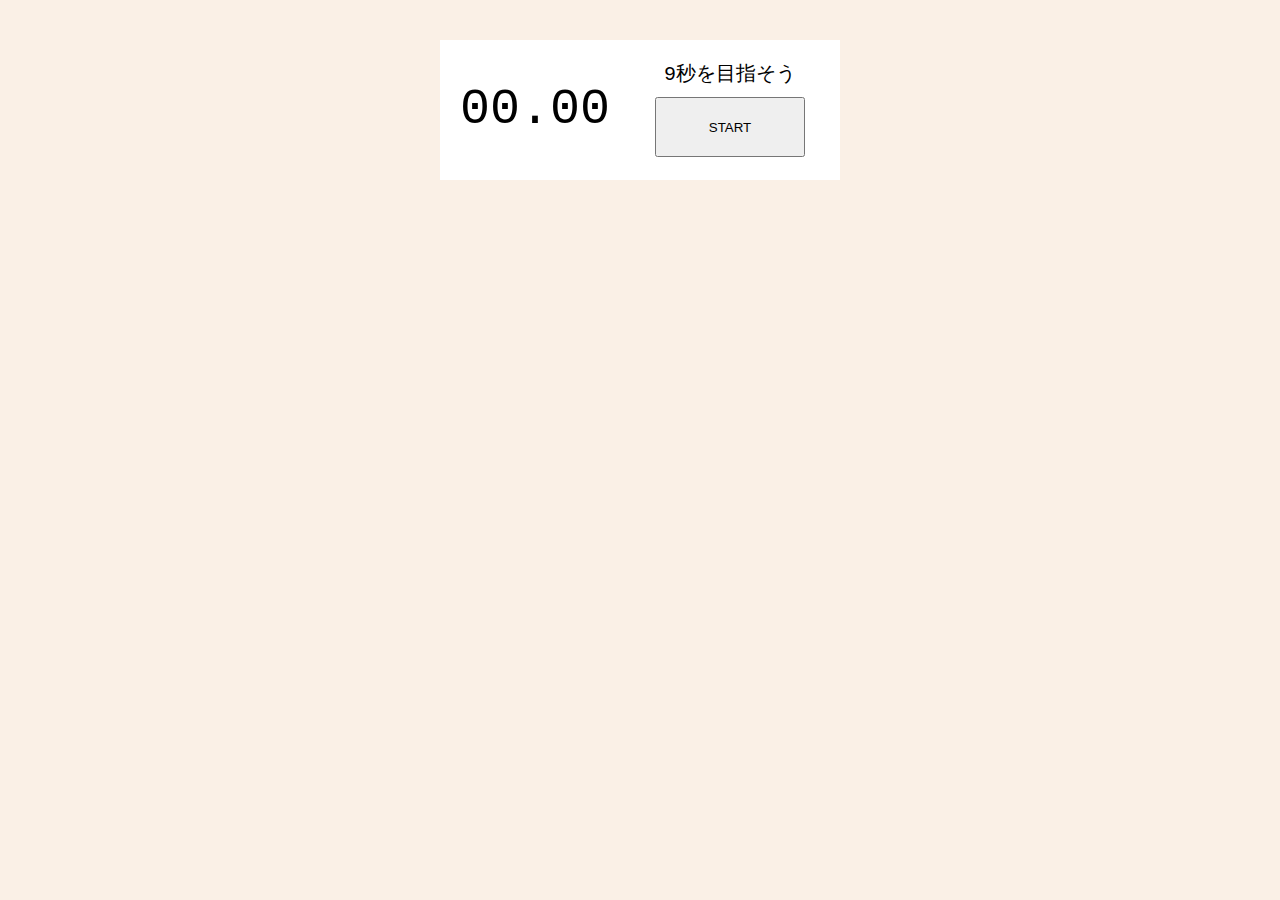
==== works/timer-game/index.html @ 752c882d "Add files via upload" ====
<!DOCTYPE html>
<html lang="ja">
<head>
  <meta charset="UTF-8">
  <title>タイマーゲーム</title>
  <link rel="stylesheet" href="timerGame.css">
</head>
<body id="timerGame">
  <div class="container">
    <div class="left" id="timer">00.00</div>
    <div class="right">
      <div id="goal"></div>
      <button id="timerGameBtn" class="start">START</button>
    </div>
  </div>
  <script src="timerGame.js"></script>
</body>
</html>
---- works/timer-game/timerGame.css ----
#timerGame {
  background: linen;
  text-align: center;
  font-family: 'Courier New', Courier, monospace;
}

#timerGame .container {
  background: white;
  width: 360px;
  height: 100px;
  margin: 40px auto;
  padding: 20px;
  display: flex;
  justify-content: space-between;
}

#timerGame .left {
  font-size: 50px;
  line-height: 100px;
}

#timerGame .right {
  font-size: 20px;
  width: 180px;
  text-align: center;
}

#timerGameBtn {
  display: block;
  margin: 10px auto;
  width: 150px;
  height: 60px;
  cursor: pointer;
}
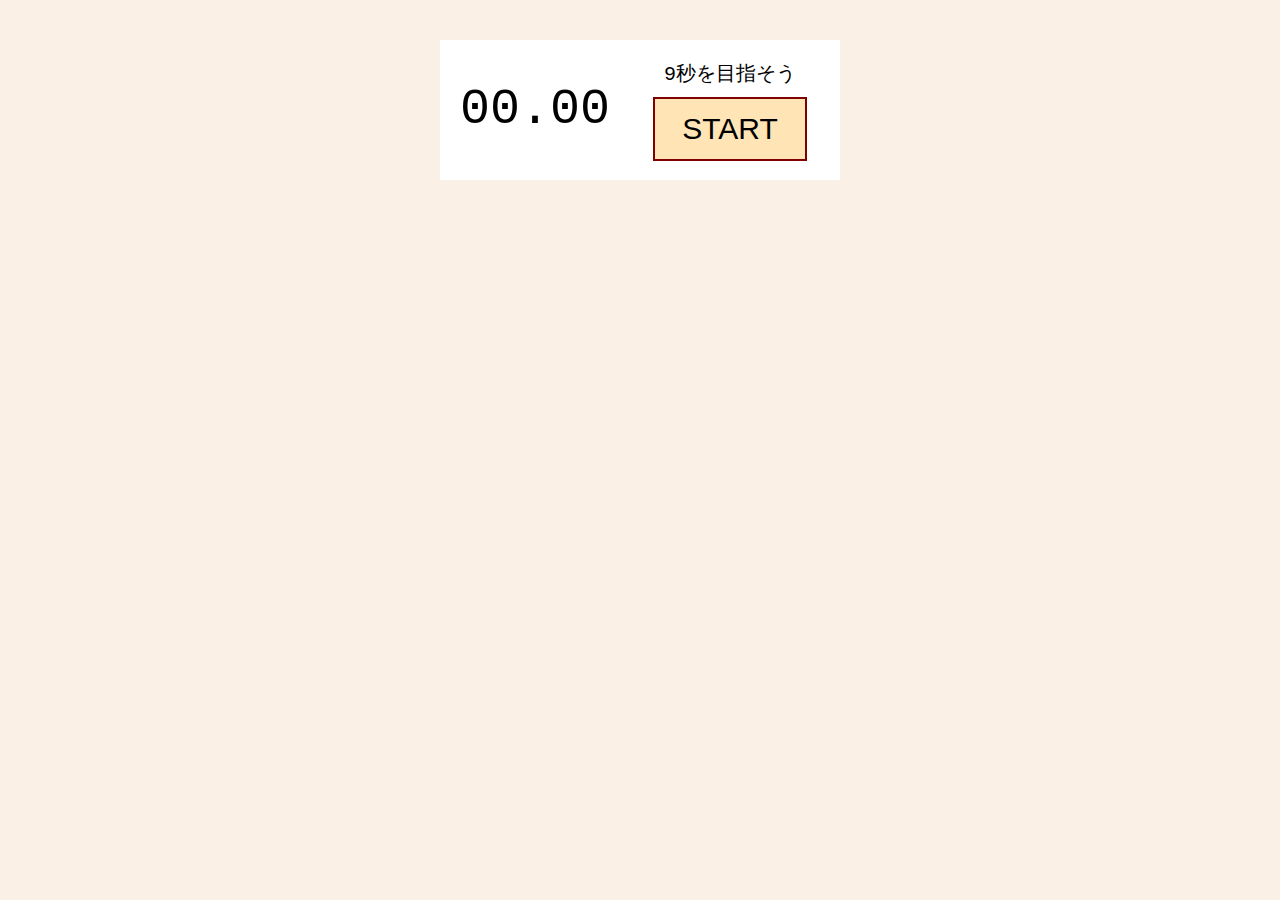
==== commit 43e417bb: "Add files via upload" ====
--- a/works/timer-game/index.html
+++ b/works/timer-game/index.html
@@ -10,7 +10,7 @@
     <div class="left" id="timer">00.00</div>
     <div class="right">
       <div id="goal"></div>
-      <button id="timerGameBtn" class="start">START</button>
+      <div id="timerGameBtn" class="start">START</div>
     </div>
   </div>
   <script src="timerGame.js"></script>
--- a/works/timer-game/timerGame.css
+++ b/works/timer-game/timerGame.css
@@ -31,4 +31,10 @@
   width: 150px;
   height: 60px;
   cursor: pointer;
+  background-color: moccasin;
+  border: 2px solid maroon;
+  font-size: 30px;
+  font-family: 'Segoe UI', Tahoma, Geneva, Verdana, sans-serif;
+  line-height: 60px;
+  user-select: none;
 }